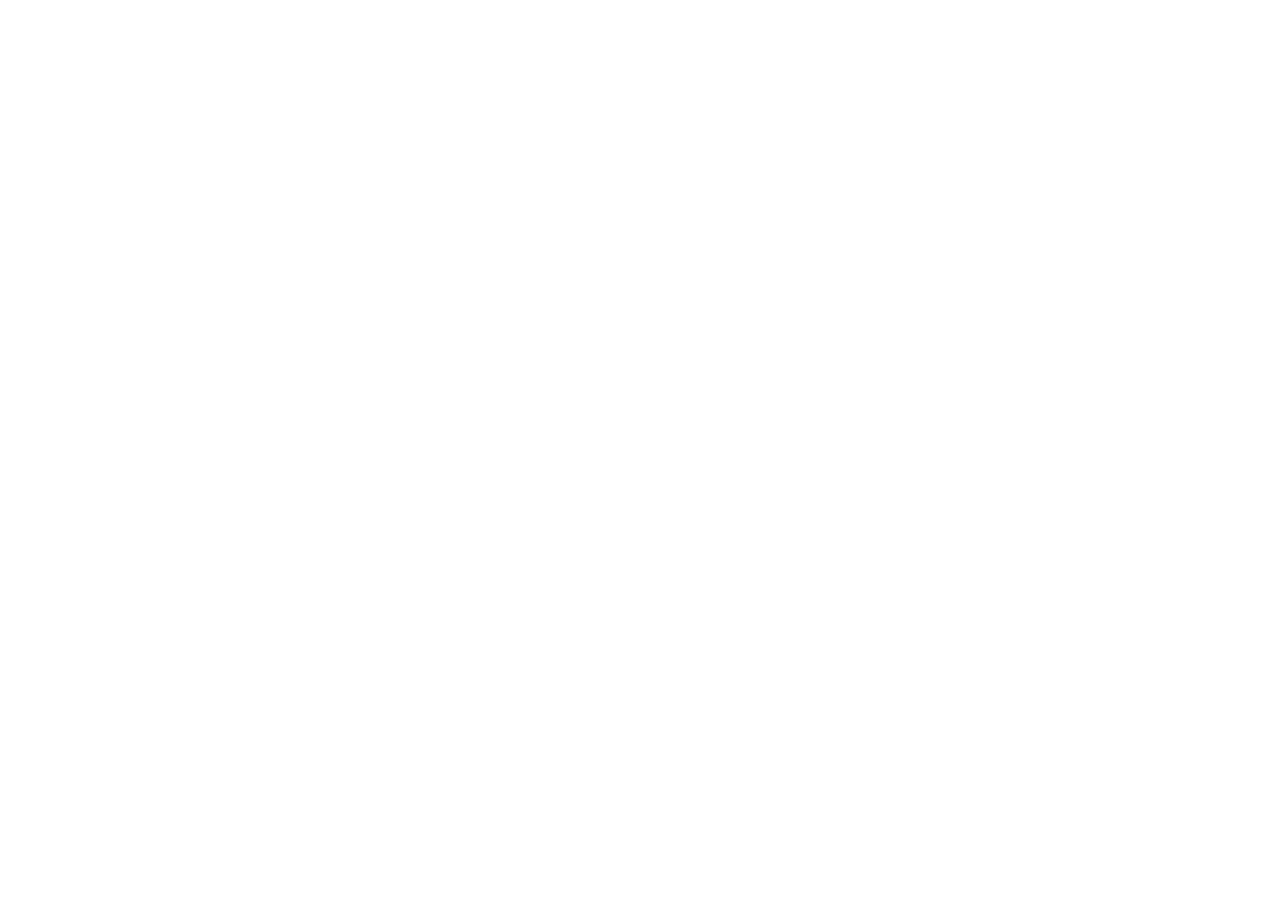
==== index.html @ f0d15376 "Initial commit" ====
<!doctype html>
<html lang="en">
  <head>
    <meta charset="utf-8">
    <meta http-equiv="X-UA-Compatible" content="IE=edge">
    <meta name="viewport" content="width=device-width, initial-scale=1">
    <title>Carnegie Mellon Mobile Tour</title>
    <link rel="stylesheet" href="css/bootstrap.min.css">
    <link rel="stylesheet" href="css/styles.css">
  </head>
<body>
---- css/styles.css ----
*{
font-size: 100%;
}
.row {
  margin-bottom: 15px;
}
.row > div {

}

.jumbotron{
	padding-left: 30px;
}
.navbar-brand {
	padding-left: 20px;
}

/*if colors aren't clear*/
/*.navbar .navbar-toggle {
  border-color: blue;
}
.navbar .navbar-toggle .icon-bar {
  background-color: blue;
}*/

img {
	width: 100%;
	max-width: 100%;
}

ul.pagination {
	margin-left: 40%;
}
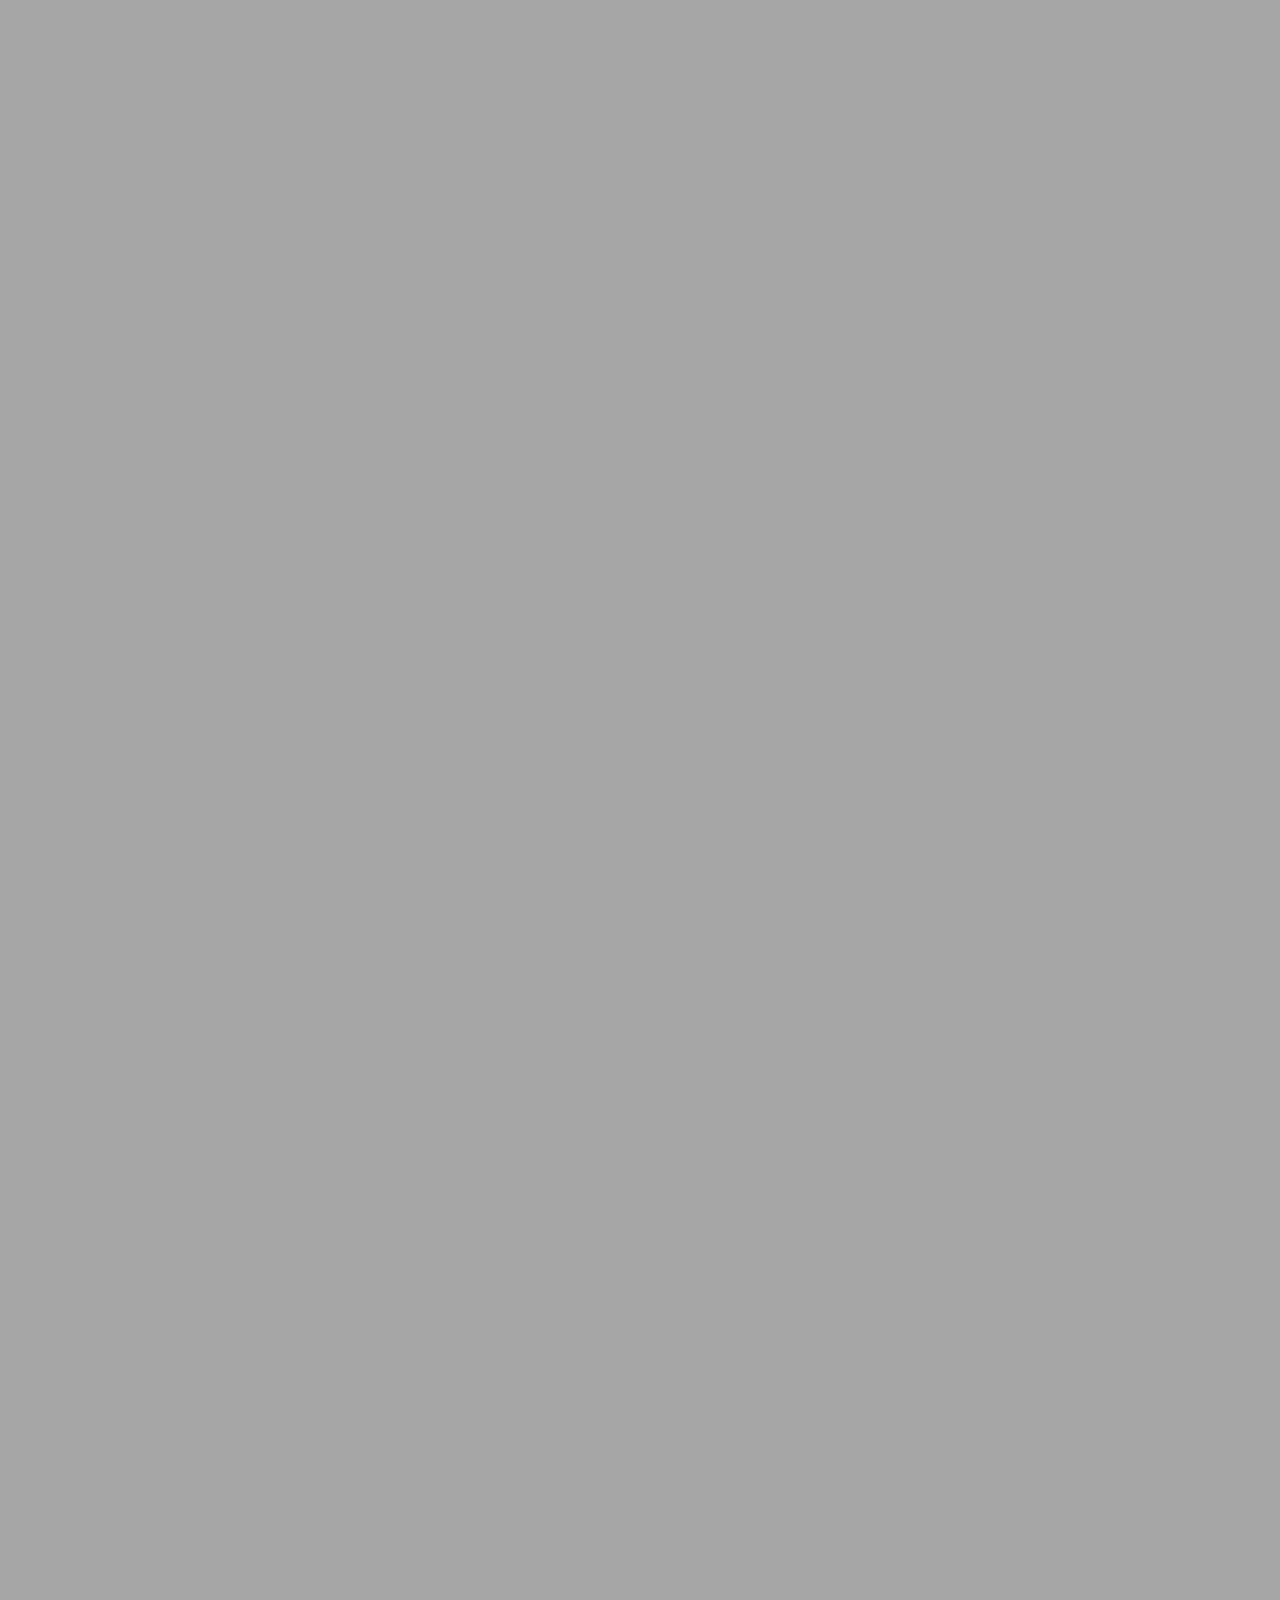
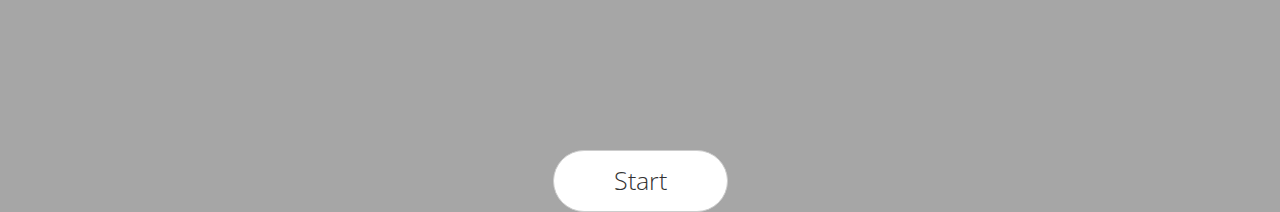
==== commit 01b63bab: "landing screen" ====
--- a/index.html
+++ b/index.html
@@ -1,11 +1,24 @@
 <!doctype html>
 <html lang="en">
-  <head>
-    <meta charset="utf-8">
-    <meta http-equiv="X-UA-Compatible" content="IE=edge">
-    <meta name="viewport" content="width=device-width, initial-scale=1">
-    <title>Carnegie Mellon Mobile Tour</title>
-    <link rel="stylesheet" href="css/bootstrap.min.css">
-    <link rel="stylesheet" href="css/styles.css">
-  </head>
-<body>
+    <head>
+        <meta charset="utf-8">
+        <meta http-equiv="X-UA-Compatible" content="IE=edge">
+        <meta name="viewport" content="width=device-width, initial-scale=1">
+        <title>Home Page</title>
+        <link href="https://fonts.googleapis.com/css?family=Open+Sans" rel="stylesheet">
+        <link rel="stylesheet" href="css/bootstrap.min.css">
+        <link rel="stylesheet" href="css/styles.css">
+        <script type="text/javascript" src="path/to/instafeed.min.js"></script>
+    </head>
+
+    <body>
+
+        <div id="welcome" class="col-sm-12">
+            <p id="start"> <a id="startButton" href="mainmenu.html" class="btn btn-default" role="button">Start</a></p>
+        </div>
+
+        <!-- jQuery (Bootstrap JS plugins depend on it) -->
+        <script src="js/jquery-1.11.3.min.js"></script>
+        <script src="js/bootstrap.min.js"></script>
+        <script src="js/script.js"></script>
+    </body>--- a/css/styles.css
+++ b/css/styles.css
@@ -1,11 +1,7 @@
-*{
-font-size: 100%;
-}
-.row {
-  margin-bottom: 15px;
-}
-.row > div {
-
+* {
+	font-size: 100%;
+	font-family: 'Open Sans', sans-serif;
+	font-weight: 300;
 }
 
 .jumbotron{
@@ -15,19 +11,266 @@
 	padding-left: 20px;
 }
 
-/*if colors aren't clear*/
-/*.navbar .navbar-toggle {
-  border-color: blue;
-}
-.navbar .navbar-toggle .icon-bar {
-  background-color: blue;
-}*/
-
-img {
-	width: 100%;
-	max-width: 100%;
-}
-
 ul.pagination {
 	margin-left: 40%;
-}+}
+
+body {
+	background-color: #a6a6a6
+}
+html, body {margin:0;padding:0;height:100%;}
+
+a {
+	color:white;
+}
+
+a:active {
+	color:white;
+	text-decoration: none;
+}
+
+/* For mainmenu.html */
+#general-tour{
+	height: 60%;
+	background-image: url("../images/generalgradient.jpg");
+	background-size: auto 100%;
+	background-repeat: no-repeat;
+	background-position: center;
+	color:white;
+	font-size: 36px;
+	padding-top: 60%;
+	padding-left: 2.5%;
+	margin-bottom: 5%;
+}
+#general-tour>p, .btn-group {
+	padding-left: 5%
+}
+#general-tour>p{
+	margin-bottom: -15px;
+	font-weight: 400;
+}
+.btn {
+	font-size: 18px;
+	font-weight: 300;
+}
+.left-btn {
+	background-color: #389648;
+}
+.right-btn{
+	background-color: #4CD964; 
+}
+.btn-round-lg{
+	border-radius: 22.5px;
+}
+.btn-round{
+	border-radius: 24px;
+}
+.btn-round-sm{
+	border-radius: 15px;
+}
+.btn-round-xs{
+	border-radius: 11px;
+	padding-left: 10px;
+	padding-right: 10px;
+}
+
+#additional-tours {
+	padding-top: 5%;
+	padding-bottom: 5%;
+	background-color: white;
+}
+#additional-tours>p{
+	margin-left: 5%;
+	width: 90%;
+	font-size: 14px;
+}
+#dining-tour,#housing-tour,#athletics-tour,#landmarks-tour {
+	padding: 20px;
+	text-align: center;
+	font-size: 180%;
+	font-weight: 300;
+	color: white;
+	height: 150px;
+	border-radius: 10px;
+	width:42.5%;
+	margin-right: 2.5%;
+}
+#additional-tours1 {
+	margin-bottom: 3%;
+}
+#dining-tour {
+	background-color: #F4AA00;
+	margin-left: 6%;
+}
+#housing-tour {
+	background-color: #C60B2B;
+}
+#athletics-tour {
+	margin-left: 6%;
+	background-color: #00853A;
+}
+#landmarks-tour {
+	background-color: #002B74;
+}
+
+
+/* HAMBURGER BAR */
+
+/* adjust body when menu is open */
+body.slide-active {
+    overflow-x: hidden
+}
+/*first child of #page-content so it doesn't shift around*/
+.no-margin-top {
+    margin-top: 0px!important
+}
+/*wrap the entire page content but not nav inside this div if not a fixed top, don't add any top padding */
+#page-content {
+    position: relative;
+    padding-top: 70px;
+    left: 0;
+}
+#page-content.slide-active {
+    padding-top: 0
+}
+
+
+
+/* put toggle bars on the left :: not using button */
+#slide-nav .navbar-toggle {
+    cursor: pointer;
+    position: relative;
+    line-height: 0;
+    float: left;
+    margin: 0;
+    width: 30px;
+    height: 40px;
+    padding: 10px 0 0 0;
+    border: 0;
+    background: transparent;
+}
+/* icon bar prettyup - optional */
+#slide-nav .navbar-toggle > .icon-bar {
+    width: 100%;
+    display: block;
+    height: 3px;
+    margin: 5px 0 0 0;
+}
+/* The color of the hamburger when menu is open */
+#slide-nav .navbar-toggle.slide-active .icon-bar {
+    background: red;
+}
+.navbar-header {
+    position: relative
+}
+/* un fix the navbar when active so that all the menu items are accessible */
+.navbar.navbar-fixed-top.slide-active {
+    position: relative
+}
+@media (max-width:767px) { 
+	#slide-nav .container {
+	    margin: 0!important;
+	    padding: 0!important;
+      height:100%;
+	}
+	#slide-nav .navbar-header {
+	    margin: 0 auto;
+	    padding: 0 15px;
+	}
+	#slide-nav .navbar.slide-active {
+	    position: absolute;
+	    width: 80%;
+	    top: -1px;
+	    z-index: 1000;
+	}
+	#slide-nav #slidemenu {
+	    background: #f7f7f7;
+	    left: -100%;
+	    width: 80%;
+	    min-width: 0;
+	    position: absolute;
+	    padding-left: 0;
+	    z-index: 2;
+	    top: -8px;
+	    margin: 0;
+	}
+	#slide-nav #slidemenu .navbar-nav {
+	    min-width: 0;
+	    width: 100%;
+	    margin: 0;
+	}
+	#slide-nav #slidemenu .navbar-nav .dropdown-menu li a {
+	    min-width: 0;
+	    width: 80%;
+	    white-space: normal;
+	}
+	#slide-nav {
+	    border-top: 0;
+	}
+	#slide-nav.navbar-inverse #slidemenu {
+	    background: #333
+	}
+	/* this is behind the navigation but the navigation is not inside it so that the navigation is accessible and scrolls*/
+	#navbar-height-col {
+	    position: fixed;
+	    top: 0;
+	    height: 100%;
+      bottom:0;
+	    width: 80%;
+	    left: -80%;
+	    background: #f7f7f7;
+	}
+	#navbar-height-col.inverse {
+	    background: #333;
+	    z-index: 1;
+	    border: 0;
+	}
+	#slide-nav .navbar-form {
+	    width: 100%;
+	    margin: 8px 0;
+	    text-align: center;
+	    overflow: hidden;
+	    /*fast clearfixer*/
+	}
+	#slide-nav .navbar-form .form-control {
+	    text-align: center
+	}
+	#slide-nav .navbar-form .btn {
+	    width: 100%
+	}
+}
+@media (min-width:768px) { 
+	#page-content {
+	    left: 0!important
+	}
+	.navbar.navbar-fixed-top.slide-active {
+	    position: fixed
+	}
+	.navbar-header {
+	    left: 0!important
+	}
+}
+#slidemenu{
+	padding-top: 10px;
+}
+
+#welcome{
+	background-image: url("../images/landingBackground.png");
+	background-repeat: no-repeat;
+	height: 100%;
+	background-position: 50% 50%;
+	background-size: 100%;
+}
+
+#start{
+	text-align: center;
+	padding-top: 140%;
+}
+
+#startButton{
+	font-size: 25px;
+	padding: 12px 60px;
+	border-radius: 32px;
+}
+
+/* End of mainmenu.html */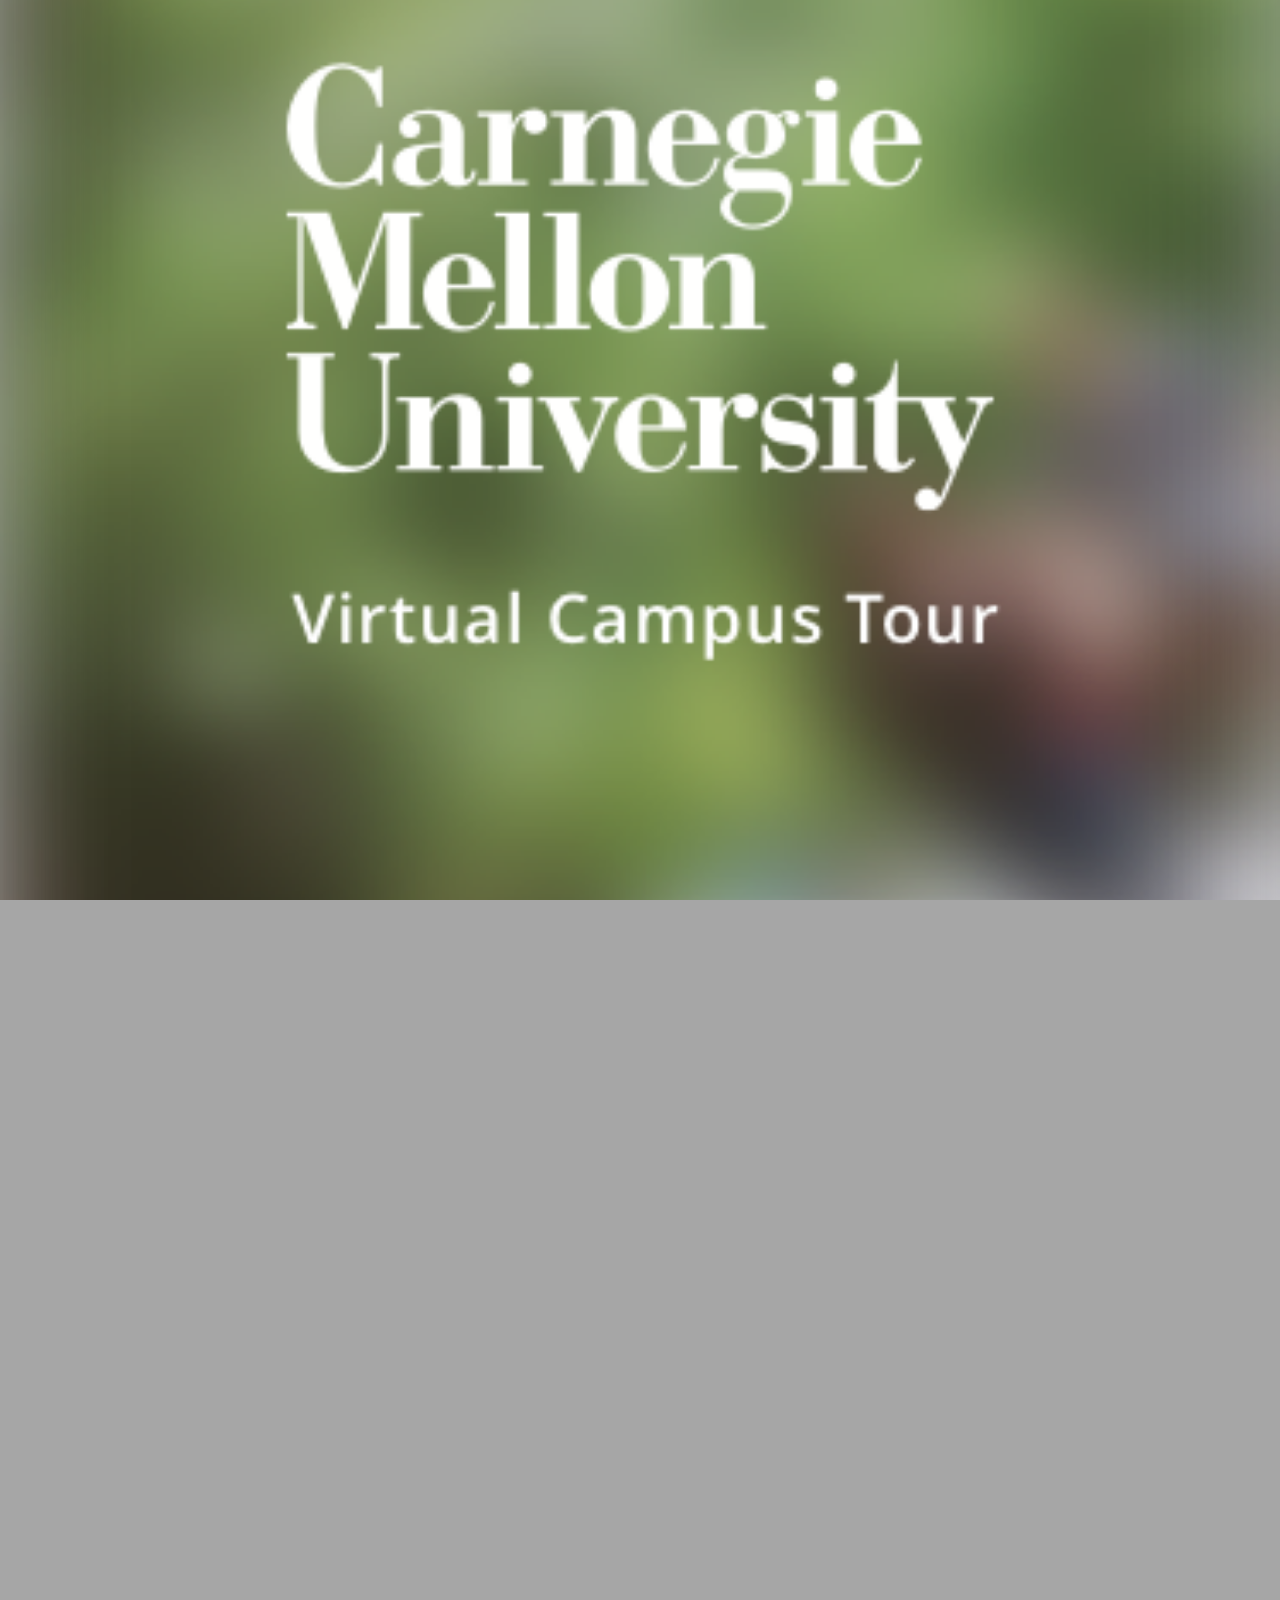
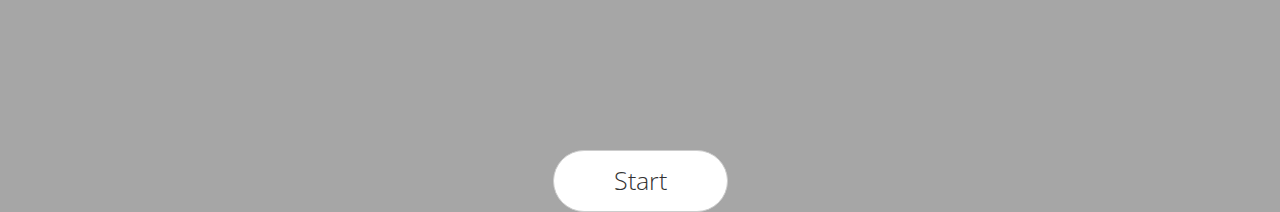
==== commit b5f425b3: "fixed duplicate welcome id causing background image to appear on multiple pages" ====
--- a/index.html
+++ b/index.html
@@ -13,7 +13,7 @@
 
     <body>
 
-        <div id="welcome" class="col-sm-12">
+        <div id="landingScreen" class="col-sm-12">
             <p id="start"> <a id="startButton" href="mainmenu.html" class="btn btn-default" role="button">Start</a></p>
         </div>
 
--- a/css/styles.css
+++ b/css/styles.css
@@ -254,7 +254,7 @@
 	padding-top: 10px;
 }
 
-#welcome{
+#landingScreen{
 	background-image: url("../images/landingBackground.png");
 	background-repeat: no-repeat;
 	height: 100%;
